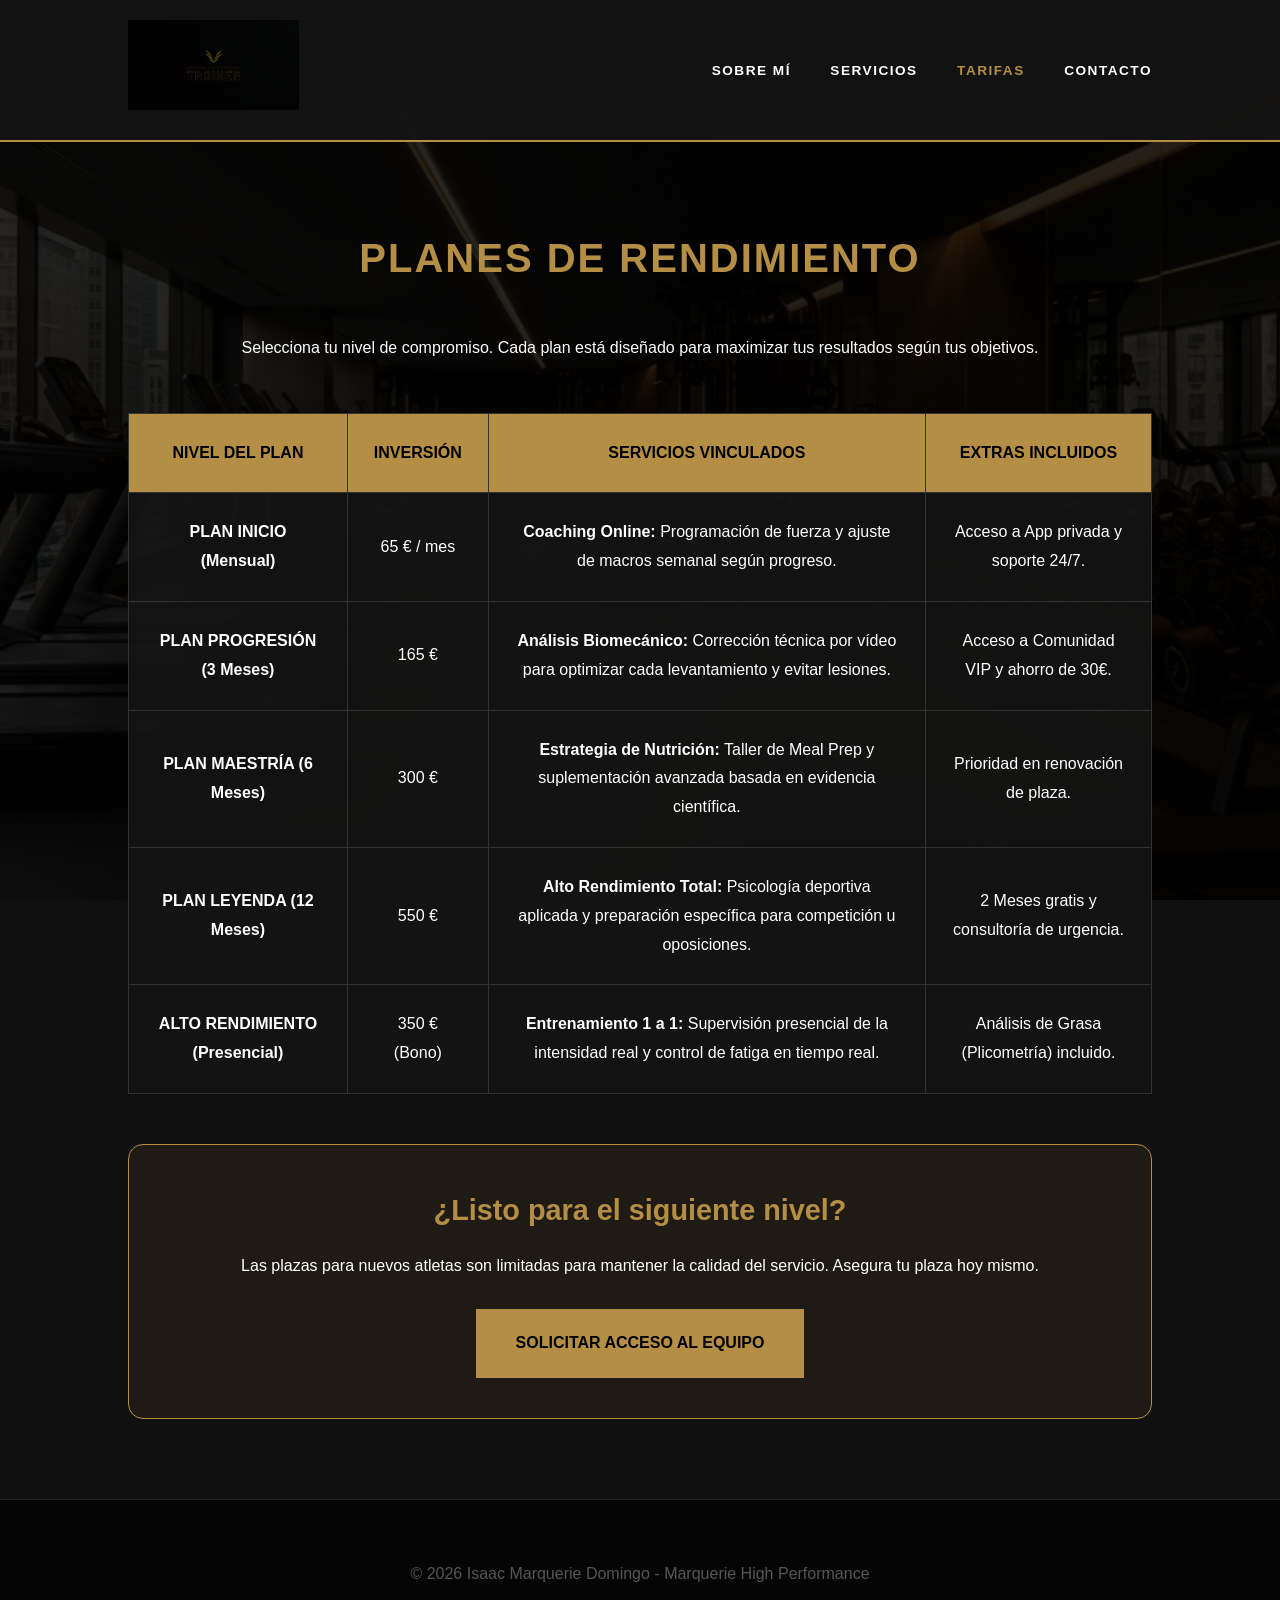
==== tarifas.html @ 7314e208 "Add files via upload" ====
<!DOCTYPE html>
<html lang="es">
<head>
    <meta charset="UTF-8">
    <title>Tarifas | Marquerie Coach</title>
    <link rel="stylesheet" href="css/style.css">
</head>
<body>
    <header>
        <div class="logo"><a href="index.html"><img src="img/logo.png" alt="Logo"></a></div>
        <nav>
            <ul>
                <li><a href="index.html">Sobre mí</a></li>
                <li><a href="servicios.html">Servicios</a></li>
                <li><a href="tarifas.html" class="active">Tarifas</a></li>
                <li><a href="contacto.html">Contacto</a></li>
            </ul>
        </nav>
    </header>

    <main class="contenedor">
        <h2 class="titulo-seccion">Planes de Rendimiento</h2>
        <p>Selecciona tu nivel de compromiso. Cada plan está diseñado para maximizar tus resultados según tus objetivos.</p>
        
        <table class="tabla-pro">
            <thead>
                <tr>
                    <th>Nivel del Plan</th>
                    <th>Inversión</th>
                    <th>Servicios Vinculados</th>
                    <th>Extras Incluidos</th>
                </tr>
            </thead>
            <tbody>
                <tr>
                    <td><strong>PLAN INICIO (Mensual)</strong></td>
                    <td>65 € / mes</td>
                    <td><strong>Coaching Online:</strong> Programación de fuerza y ajuste de macros semanal según progreso.</td>
                    <td>Acceso a App privada y soporte 24/7.</td>
                </tr>
                <tr>
                    <td><strong>PLAN PROGRESIÓN (3 Meses)</strong></td>
                    <td>165 €</td>
                    <td><strong>Análisis Biomecánico:</strong> Corrección técnica por vídeo para optimizar cada levantamiento y evitar lesiones.</td>
                    <td>Acceso a Comunidad VIP y ahorro de 30€.</td>
                </tr>
                <tr>
                    <td><strong>PLAN MAESTRÍA (6 Meses)</strong></td>
                    <td>300 €</td>
                    <td><strong>Estrategia de Nutrición:</strong> Taller de Meal Prep y suplementación avanzada basada en evidencia científica.</td>
                    <td>Prioridad en renovación de plaza.</td>
                </tr>
                <tr>
                    <td><strong>PLAN LEYENDA (12 Meses)</strong></td>
                    <td>550 €</td>
                    <td><strong>Alto Rendimiento Total:</strong> Psicología deportiva aplicada y preparación específica para competición u oposiciones.</td>
                    <td>2 Meses gratis y consultoría de urgencia.</td>
                </tr>
                <tr>
                    <td><strong>ALTO RENDIMIENTO (Presencial)</strong></td>
                    <td>350 € (Bono)</td>
                    <td><strong>Entrenamiento 1 a 1:</strong> Supervisión presencial de la intensidad real y control de fatiga en tiempo real.</td>
                    <td>Análisis de Grasa (Plicometría) incluido.</td>
                </tr>
            </tbody>
        </table>

        <div style="margin-top: 50px; background: rgba(179, 142, 68, 0.1); padding: 40px; border-radius: 15px; border: 1px solid #b38e44; text-align: center;">
            <h3 style="color: #b38e44; font-size: 1.8rem; margin-bottom: 15px;">¿Listo para el siguiente nivel?</h3>
            <p>Las plazas para nuevos atletas son limitadas para mantener la calidad del servicio. Asegura tu plaza hoy mismo.</p>
            <br>
            <a href="contacto.html" class="boton">Solicitar Acceso al Equipo</a>
        </div>
    </main>

    <footer><p>&copy; 2026 Isaac Marquerie Domingo - Marquerie High Performance</p></footer>
</body>
</html>
---- css/style.css ----
/* CONFIGURACIÓN GENERAL */
* { margin: 0; padding: 0; box-sizing: border-box; font-family: 'Segoe UI', Arial, sans-serif; }

body { 
    background-color: #0f0f0f; 
    color: #ffffff; 
    line-height: 1.8;
    background-image: linear-gradient(rgba(0,0,0,0.85), rgba(0,0,0,0.85)), url('../img/fondo-gym.jpg');
    background-size: cover;
    background-attachment: fixed;
    background-position: center;
}

/* HEADER */
header { 
    background-color: rgba(20, 20, 20, 0.95); 
    padding: 20px 10%; 
    display: flex; 
    justify-content: space-between; 
    align-items: center;
    border-bottom: 2px solid #b38e44;
    position: sticky;
    top: 0;
    z-index: 1000;
}
header .logo img { height: 90px; width: auto; }
nav ul li { display: inline; margin-left: 35px; }
nav ul li a { 
    color: #fff; 
    text-decoration: none; 
    font-weight: bold; 
    text-transform: uppercase; 
    letter-spacing: 1.5px;
    font-size: 0.85rem;
}
nav ul li a:hover, nav ul li a.active { color: #b38e44; }

/* HERO SECCIÓN */
#hero { 
    background-image: linear-gradient(to right, rgba(0,0,0,0.9), rgba(0,0,0,0.2)), url('../img/entrenador.jpg');
    background-size: cover;
    background-position: center;
    height: 85vh;
    display: flex;
    align-items: center;
    padding: 0 10%;
    margin-bottom: 50px;
    border-bottom: 1px solid #333;
}
.contenido-hero { max-width: 600px; }
.contenido-hero h1 { font-size: 4rem; color: #b38e44; line-height: 1.1; margin-bottom: 10px; }
.subtitulo { font-size: 1.5rem; color: #ccc; margin-bottom: 25px; font-weight: 300; }

/* CONTENEDORES */
.contenedor { padding: 80px 10%; text-align: center; }
.titulo-seccion { font-size: 2.5rem; color: #b38e44; margin-bottom: 40px; text-transform: uppercase; letter-spacing: 2px; }

/* GRID DE CARDS */
.grid-basico { display: flex; justify-content: space-between; gap: 30px; margin-top: 50px; }
.card { 
    background: rgba(30, 30, 30, 0.8); 
    padding: 40px; 
    border-radius: 15px; 
    border: 1px solid #333;
    flex: 1;
    transition: 0.3s;
}
.card:hover { border-color: #b38e44; transform: translateY(-10px); }
.card h3 { color: #b38e44; margin-bottom: 15px; font-size: 1.6rem; }

/* TABLAS */
.tabla-pro { width: 100%; border-collapse: collapse; margin-top: 50px; background: rgba(20, 20, 20, 0.9); }
.tabla-pro th, .tabla-pro td { padding: 25px; border: 1px solid #333; text-align: center; }
.tabla-pro th { background-color: #b38e44; color: #000; font-weight: 900; text-transform: uppercase; }
.tabla-pro tr:hover { background-color: rgba(179, 142, 68, 0.1); }

/* FORMULARIO */
.formulario-pro { 
    max-width: 650px; margin: 50px auto; text-align: left; 
    background: rgba(20, 20, 20, 0.9); padding: 50px; border-radius: 20px; border: 1px solid #333; 
}
.formulario-pro label { color: #b38e44; font-weight: bold; margin-bottom: 8px; display: block; }
input, select, textarea { 
    width: 100%; padding: 15px; margin-bottom: 30px; 
    background: #000; border: 1px solid #444; color: #fff; border-radius: 5px; 
}
#campo-otro { animation: aparecer 0.4s ease; }
@keyframes aparecer { from { opacity: 0; transform: translateY(-10px); } to { opacity: 1; transform: translateY(0); } }

/* BOTONES */
.boton, .boton-enviar { 
    background-color: #b38e44; color: #000; padding: 20px 40px; 
    text-decoration: none; font-weight: bold; text-transform: uppercase; 
    border: none; cursor: pointer; transition: 0.3s; display: inline-block;
}
.boton:hover, .boton-enviar:hover { background-color: #fff; transform: translateY(-5px); box-shadow: 0 10px 20px rgba(0,0,0,0.5); }

/* FOOTER */
footer { padding: 60px; text-align: center; background: #050505; color: #555; border-top: 1px solid #222; }
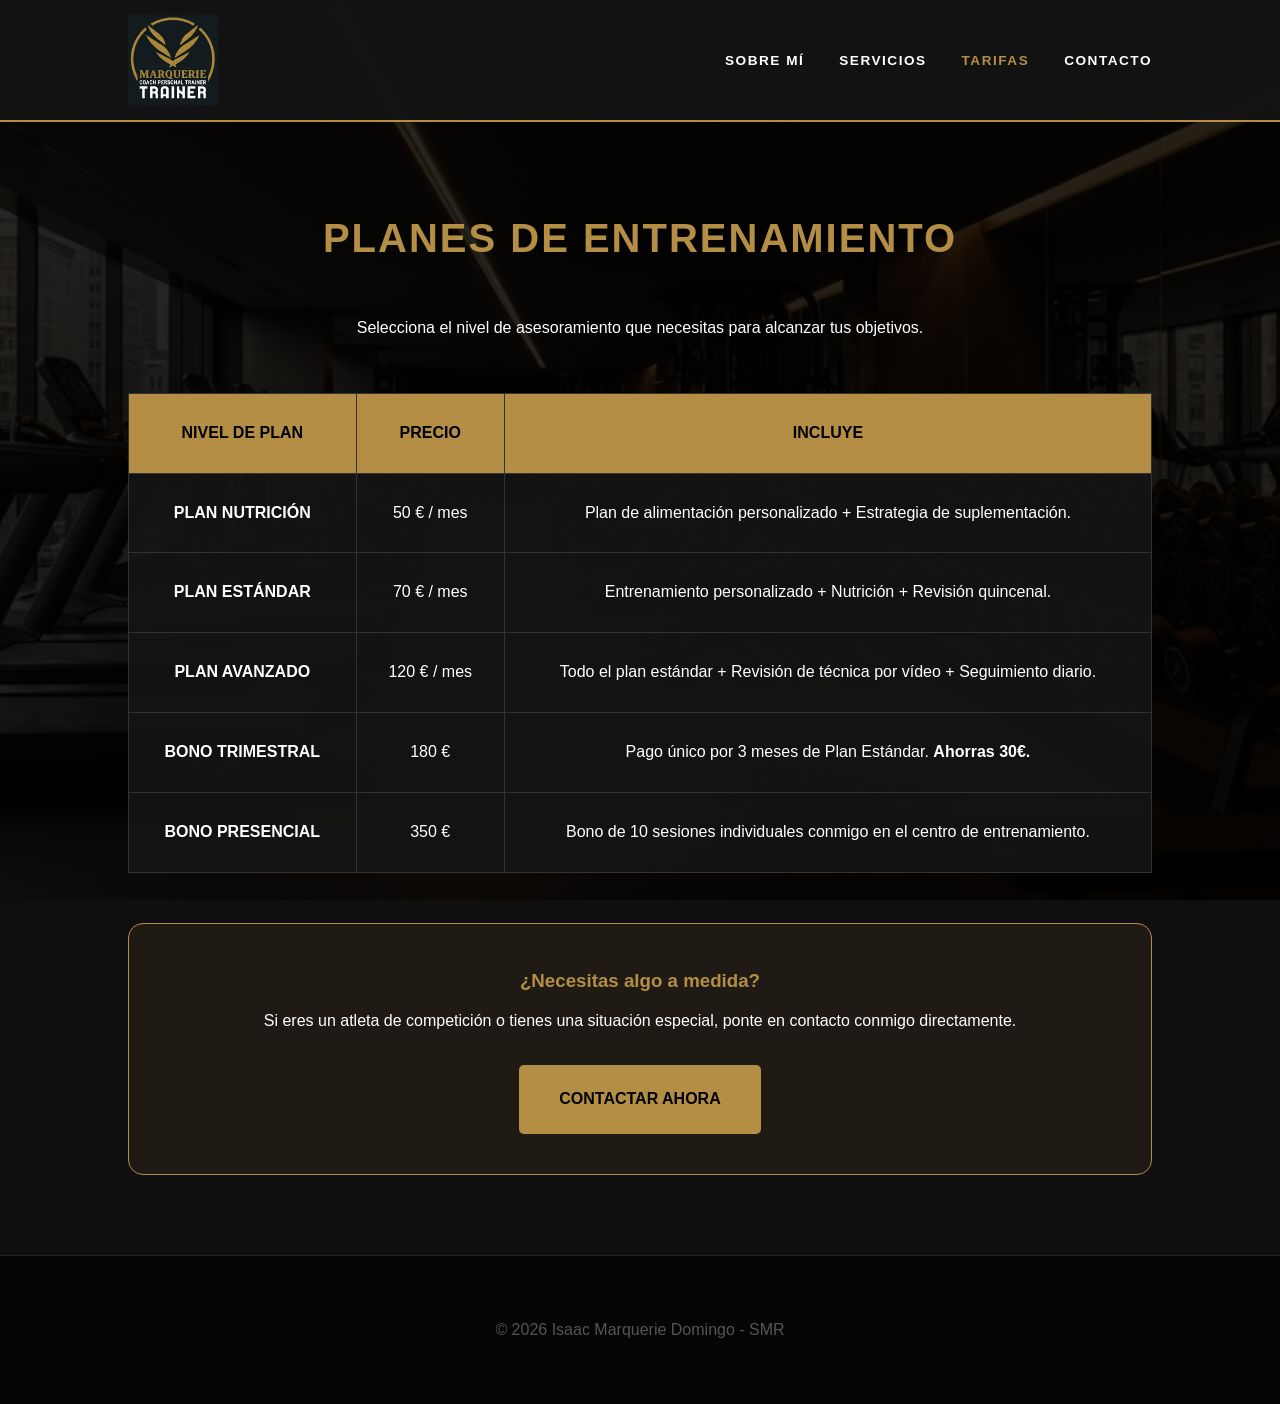
==== commit d17f909d: "marquerie-coach" ====
--- a/tarifas.html
+++ b/tarifas.html
@@ -2,6 +2,7 @@
 <html lang="es">
 <head>
     <meta charset="UTF-8">
+    <meta name="viewport" content="width=device-width, initial-scale=1.0">
     <title>Tarifas | Marquerie Coach</title>
     <link rel="stylesheet" href="css/style.css">
 </head>
@@ -19,60 +20,56 @@
     </header>
 
     <main class="contenedor">
-        <h2 class="titulo-seccion">Planes de Rendimiento</h2>
-        <p>Selecciona tu nivel de compromiso. Cada plan está diseñado para maximizar tus resultados según tus objetivos.</p>
+        <h2 class="titulo-seccion">Planes de Entrenamiento</h2>
+        <p>Selecciona el nivel de asesoramiento que necesitas para alcanzar tus objetivos.</p>
         
-        <table class="tabla-pro">
-            <thead>
-                <tr>
-                    <th>Nivel del Plan</th>
-                    <th>Inversión</th>
-                    <th>Servicios Vinculados</th>
-                    <th>Extras Incluidos</th>
-                </tr>
-            </thead>
-            <tbody>
-                <tr>
-                    <td><strong>PLAN INICIO (Mensual)</strong></td>
-                    <td>65 € / mes</td>
-                    <td><strong>Coaching Online:</strong> Programación de fuerza y ajuste de macros semanal según progreso.</td>
-                    <td>Acceso a App privada y soporte 24/7.</td>
-                </tr>
-                <tr>
-                    <td><strong>PLAN PROGRESIÓN (3 Meses)</strong></td>
-                    <td>165 €</td>
-                    <td><strong>Análisis Biomecánico:</strong> Corrección técnica por vídeo para optimizar cada levantamiento y evitar lesiones.</td>
-                    <td>Acceso a Comunidad VIP y ahorro de 30€.</td>
-                </tr>
-                <tr>
-                    <td><strong>PLAN MAESTRÍA (6 Meses)</strong></td>
-                    <td>300 €</td>
-                    <td><strong>Estrategia de Nutrición:</strong> Taller de Meal Prep y suplementación avanzada basada en evidencia científica.</td>
-                    <td>Prioridad en renovación de plaza.</td>
-                </tr>
-                <tr>
-                    <td><strong>PLAN LEYENDA (12 Meses)</strong></td>
-                    <td>550 €</td>
-                    <td><strong>Alto Rendimiento Total:</strong> Psicología deportiva aplicada y preparación específica para competición u oposiciones.</td>
-                    <td>2 Meses gratis y consultoría de urgencia.</td>
-                </tr>
-                <tr>
-                    <td><strong>ALTO RENDIMIENTO (Presencial)</strong></td>
-                    <td>350 € (Bono)</td>
-                    <td><strong>Entrenamiento 1 a 1:</strong> Supervisión presencial de la intensidad real y control de fatiga en tiempo real.</td>
-                    <td>Análisis de Grasa (Plicometría) incluido.</td>
-                </tr>
-            </tbody>
-        </table>
+        <div class="tabla-pro-contenedor">
+            <table class="tabla-pro">
+                <thead>
+                    <tr>
+                        <th>Nivel de Plan</th>
+                        <th>Precio</th>
+                        <th>Incluye</th>
+                    </tr>
+                </thead>
+                <tbody>
+                    <tr>
+                        <td><strong>PLAN NUTRICIÓN</strong></td>
+                        <td>50 € / mes</td>
+                        <td>Plan de alimentación personalizado + Estrategia de suplementación.</td>
+                    </tr>
+                    <tr>
+                        <td><strong>PLAN ESTÁNDAR</strong></td>
+                        <td>70 € / mes</td>
+                        <td>Entrenamiento personalizado + Nutrición + Revisión quincenal.</td>
+                    </tr>
+                    <tr>
+                        <td><strong>PLAN AVANZADO</strong></td>
+                        <td>120 € / mes</td>
+                        <td>Todo el plan estándar + Revisión de técnica por vídeo + Seguimiento diario.</td>
+                    </tr>
+                    <tr>
+                        <td><strong>BONO TRIMESTRAL</strong></td>
+                        <td>180 €</td>
+                        <td>Pago único por 3 meses de Plan Estándar. <strong>Ahorras 30€.</strong></td>
+                    </tr>
+                    <tr>
+                        <td><strong>BONO PRESENCIAL</strong></td>
+                        <td>350 €</td>
+                        <td>Bono de 10 sesiones individuales conmigo en el centro de entrenamiento.</td>
+                    </tr>
+                </tbody>
+            </table>
+        </div>
 
         <div style="margin-top: 50px; background: rgba(179, 142, 68, 0.1); padding: 40px; border-radius: 15px; border: 1px solid #b38e44; text-align: center;">
-            <h3 style="color: #b38e44; font-size: 1.8rem; margin-bottom: 15px;">¿Listo para el siguiente nivel?</h3>
-            <p>Las plazas para nuevos atletas son limitadas para mantener la calidad del servicio. Asegura tu plaza hoy mismo.</p>
+            <h3 style="color: #b38e44; margin-bottom: 10px;">¿Necesitas algo a medida?</h3>
+            <p>Si eres un atleta de competición o tienes una situación especial, ponte en contacto conmigo directamente.</p>
             <br>
-            <a href="contacto.html" class="boton">Solicitar Acceso al Equipo</a>
+            <a href="contacto.html" class="boton">Contactar ahora</a>
         </div>
     </main>
 
-    <footer><p>&copy; 2026 Isaac Marquerie Domingo - Marquerie High Performance</p></footer>
+    <footer><p>&copy; 2026 Isaac Marquerie Domingo - SMR</p></footer>
 </body>
 </html>
--- a/css/style.css
+++ b/css/style.css
@@ -14,7 +14,7 @@
 /* HEADER */
 header { 
     background-color: rgba(20, 20, 20, 0.95); 
-    padding: 20px 10%; 
+    padding: 10px 10%; 
     display: flex; 
     justify-content: space-between; 
     align-items: center;
@@ -23,8 +23,26 @@
     top: 0;
     z-index: 1000;
 }
-header .logo img { height: 90px; width: auto; }
-nav ul li { display: inline; margin-left: 35px; }
+
+header .logo img { 
+    height: 100px; 
+    width: auto; 
+    display: block;
+    padding: 5px 0;
+}
+
+nav {
+    display: flex;
+    align-items: center;
+}
+
+nav ul {
+    list-style: none;
+    display: flex;
+}
+
+nav ul li { margin-left: 35px; }
+
 nav ul li a { 
     color: #fff; 
     text-decoration: none; 
@@ -32,7 +50,9 @@
     text-transform: uppercase; 
     letter-spacing: 1.5px;
     font-size: 0.85rem;
+    transition: 0.3s;
 }
+
 nav ul li a:hover, nav ul li a.active { color: #b38e44; }
 
 /* HERO SECCIÓN */
@@ -69,7 +89,8 @@
 .card h3 { color: #b38e44; margin-bottom: 15px; font-size: 1.6rem; }
 
 /* TABLAS */
-.tabla-pro { width: 100%; border-collapse: collapse; margin-top: 50px; background: rgba(20, 20, 20, 0.9); }
+.tabla-pro-contenedor { width: 100%; overflow-x: auto; margin-top: 50px; }
+.tabla-pro { width: 100%; border-collapse: collapse; min-width: 600px; background: rgba(20, 20, 20, 0.9); }
 .tabla-pro th, .tabla-pro td { padding: 25px; border: 1px solid #333; text-align: center; }
 .tabla-pro th { background-color: #b38e44; color: #000; font-weight: 900; text-transform: uppercase; }
 .tabla-pro tr:hover { background-color: rgba(179, 142, 68, 0.1); }
@@ -82,7 +103,7 @@
 .formulario-pro label { color: #b38e44; font-weight: bold; margin-bottom: 8px; display: block; }
 input, select, textarea { 
     width: 100%; padding: 15px; margin-bottom: 30px; 
-    background: #000; border: 1px solid #444; color: #fff; border-radius: 5px; 
+    background: #000; border: 1px solid #444; color: #fff; border-radius: 5px; font-size: 1rem;
 }
 #campo-otro { animation: aparecer 0.4s ease; }
 @keyframes aparecer { from { opacity: 0; transform: translateY(-10px); } to { opacity: 1; transform: translateY(0); } }
@@ -92,8 +113,17 @@
     background-color: #b38e44; color: #000; padding: 20px 40px; 
     text-decoration: none; font-weight: bold; text-transform: uppercase; 
     border: none; cursor: pointer; transition: 0.3s; display: inline-block;
+    border-radius: 5px;
 }
 .boton:hover, .boton-enviar:hover { background-color: #fff; transform: translateY(-5px); box-shadow: 0 10px 20px rgba(0,0,0,0.5); }
 
 /* FOOTER */
-footer { padding: 60px; text-align: center; background: #050505; color: #555; border-top: 1px solid #222; }+footer { padding: 60px; text-align: center; background: #050505; color: #555; border-top: 1px solid #222; }
+
+/* RESPONSIVE */
+@media (max-width: 768px) {
+    header { flex-direction: column; padding: 15px 5%; }
+    header .logo img { height: 70px; margin-bottom: 10px; }
+    nav ul { flex-direction: column; }
+    nav ul li { margin: 10px 0; }
+}
